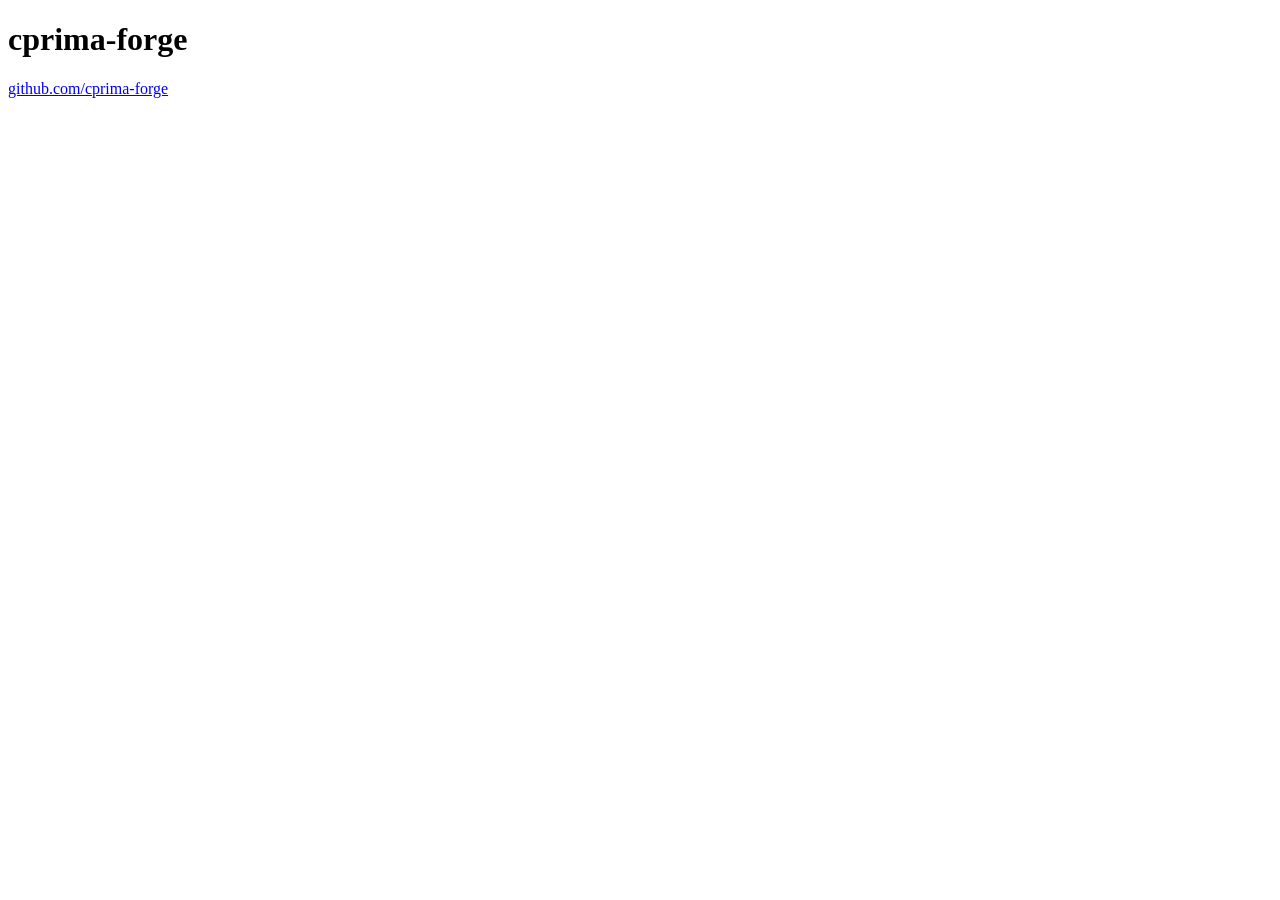
==== index.html @ 1e482875 "Add minimal index page" ====
<!DOCTYPE html>
<html lang="en">
<head>
<meta charset="utf-8">
<title>cprima-forge</title>
</head>
<body>
<h1>cprima-forge</h1>
<p><a href="https://github.com/cprima-forge">github.com/cprima-forge</a></p>
</body>
</html>
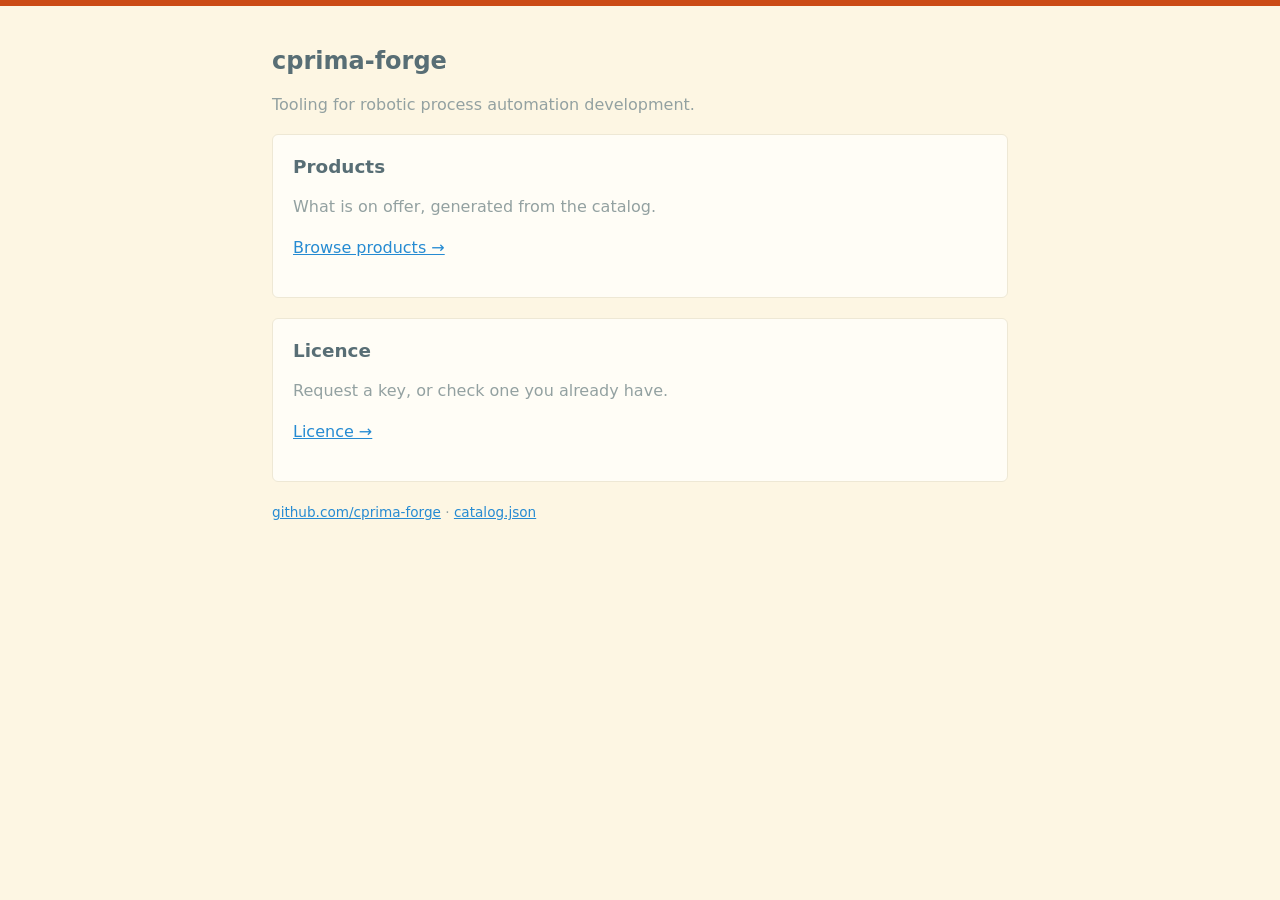
==== commit 4d60c3ec: "Serve the catalog, and a licence request form The site renders data rather than restating it. Produc" ====
--- a/index.html
+++ b/index.html
@@ -1,11 +1,46 @@
 <!DOCTYPE html>
-<html lang="en">
+<!-- data-fa-kit-code enables Pro icons anywhere on the page. The kit code is
+     domain-locked to forge.cprima.net, so it is safe in public HTML — unlike
+     the npm auth token, which must never be committed, and unlike Pro font or
+     dist files, which must never be committed to this repository because it is
+     public and committing them would redistribute them. -->
+<html lang="en" data-fa-kit-code="5df958b77d">
 <head>
 <meta charset="utf-8">
+<meta name="viewport" content="width=device-width, initial-scale=1">
 <title>cprima-forge</title>
+
+<!-- Web Awesome: theme, utilities, native reset, then the autoloader. -->
+<link rel="stylesheet" href="https://ka-p.webawesome.com/kit/9d55e66325f84b80/webawesome@3.12.0/styles/themes/default.css">
+<link rel="stylesheet" href="https://ka-p.webawesome.com/kit/9d55e66325f84b80/webawesome@3.12.0/styles/utilities.css">
+<link rel="stylesheet" href="https://ka-p.webawesome.com/kit/9d55e66325f84b80/webawesome@3.12.0/styles/native.css">
+<script type="module" src="https://ka-p.webawesome.com/kit/9d55e66325f84b80/webawesome@3.12.0/webawesome.loader.js"></script>
+
+<!-- Last, so the identity overrides Web Awesome's defaults rather than the
+     other way round. native.css is a reset and must come before it. -->
+<link rel="stylesheet" href="/assets/site.css">
 </head>
 <body>
-<h1>cprima-forge</h1>
-<p><a href="https://github.com/cprima-forge">github.com/cprima-forge</a></p>
+<main>
+  <h1>cprima-forge</h1>
+  <p class="muted">Tooling for robotic process automation development.</p>
+
+  <article class="card">
+    <h2><i class="fa-solid fa-box-open"></i> Products</h2>
+    <p class="muted">What is on offer, generated from the catalog.</p>
+    <p><a href="/products/">Browse products →</a></p>
+  </article>
+
+  <article class="card">
+    <h2><i class="fa-solid fa-key"></i> Licence</h2>
+    <p class="muted">Request a key, or check one you already have.</p>
+    <p><a href="/licence/">Licence →</a></p>
+  </article>
+
+  <p class="meta">
+    <a href="https://github.com/cprima-forge">github.com/cprima-forge</a>
+    · <a href="/api/v1/catalog.json">catalog.json</a>
+  </p>
+</main>
 </body>
 </html>
--- a/assets/site.css
+++ b/assets/site.css
@@ -0,0 +1,138 @@
+/* cprima-forge visual identity.
+ *
+ * Solarized Light, and an orange rectangle across the top. Both are fixed
+ * points, not defaults to be tuned per page: the bar is the mark people
+ * recognise before they read anything, so it is the same height, the same
+ * colour and in the same place on every page.
+ *
+ * Solarized is a measured palette — its greys are chosen so that background
+ * and foreground hold a constant perceptual relationship. Substituting a
+ * "close enough" hex breaks that, so every colour below is the published
+ * value and none is invented.
+ *
+ * Light only. Solarized Dark is the natural counterpart and is deliberately
+ * NOT wired to prefers-color-scheme here: the identity is the light one, and a
+ * visitor whose OS is in dark mode should still recognise the site.
+ */
+
+:root {
+  /* Solarized, canonical values */
+  --base3:  #fdf6e3;  /* background */
+  --base2:  #eee8d5;  /* background highlight, rules */
+  --base1:  #93a1a1;  /* comments, de-emphasised */
+  --base00: #657b83;  /* body text */
+  --base01: #586e75;  /* emphasised text, headings */
+  --base02: #073642;
+  --orange: #cb4b16;  /* the mark */
+  --blue:   #268bd2;  /* links */
+  --green:  #859900;
+  --red:    #dc322f;
+
+  --bar-height: 6px;
+}
+
+*, *::before, *::after { box-sizing: border-box; }
+
+html { color-scheme: light; }
+
+body {
+  margin: 0;
+  /* Room for the bar, which is fixed so it survives scrolling — a mark that
+     scrolls away stops being a mark. */
+  padding: calc(var(--bar-height) + 2.5rem) 1.25rem 4rem;
+  background: var(--base3);
+  color: var(--base00);
+  font: 16px/1.6 system-ui, -apple-system, "Segoe UI", sans-serif;
+}
+
+body::before {
+  content: "";
+  position: fixed;
+  inset: 0 0 auto 0;
+  height: var(--bar-height);
+  background: var(--orange);
+  z-index: 10;
+}
+
+main { max-width: 46rem; margin: 0 auto; }
+
+h1, h2, h3 { color: var(--base01); line-height: 1.25; }
+h1 { font-size: 1.5rem; margin: 0 0 .25rem; }
+h2 { font-size: 1.15rem; margin: 0 0 .35rem; }
+
+a { color: var(--blue); }
+a:hover { color: var(--orange); }
+
+.muted { color: var(--base1); }
+
+.card {
+  border: 1px solid var(--base2);
+  border-radius: 6px;
+  background: #fffdf6;      /* a shade above base3, so cards lift off the page */
+  padding: 1.25rem;
+  margin: 0 0 1.25rem;
+}
+
+.rule { border: 0; border-top: 1px solid var(--base2); margin: .9rem 0; }
+
+/* Offers stack inside a product card, separated rather than boxed again —
+   nesting a border inside a border reads as two unrelated things. */
+.offer { border-top: 1px solid var(--base2); padding-top: .9rem; margin-top: .9rem; }
+.offer:first-of-type { border-top: 0; padding-top: 0; margin-top: 0; }
+
+.row { display: flex; align-items: baseline; gap: .6rem; flex-wrap: wrap; }
+.name { font-weight: 600; color: var(--base01); }
+.price { font-variant-numeric: tabular-nums; }
+
+.tag {
+  font-size: .72rem;
+  text-transform: uppercase;
+  letter-spacing: .04em;
+  border: 1px solid var(--base2);
+  border-radius: 99px;
+  padding: .1rem .5rem;
+  color: var(--base1);
+}
+
+ul { margin: .5rem 0 0; padding-left: 1.1rem; }
+li { margin: .15rem 0; }
+
+.meta { color: var(--base1); font-size: .85rem; margin-top: .5rem; }
+
+.error {
+  border: 1px solid var(--red);
+  border-left-width: 3px;
+  border-radius: 6px;
+  padding: 1rem;
+  color: var(--red);
+}
+
+label { display: block; font-weight: 600; color: var(--base01); margin: 0 0 .3rem; }
+
+input, select, button {
+  font: inherit;
+  border-radius: 4px;
+  border: 1px solid var(--base2);
+  padding: .5rem .6rem;
+  background: #fffdf6;
+  color: var(--base00);
+}
+
+input:focus, select:focus, button:focus-visible {
+  outline: 2px solid var(--orange);
+  outline-offset: 1px;
+}
+
+button {
+  background: var(--orange);
+  border-color: var(--orange);
+  color: var(--base3);
+  cursor: pointer;
+  font-weight: 600;
+}
+
+button:disabled { opacity: .55; cursor: not-allowed; }
+
+code, pre, .key {
+  font-family: ui-monospace, SFMono-Regular, "Cascadia Mono", Consolas, monospace;
+}
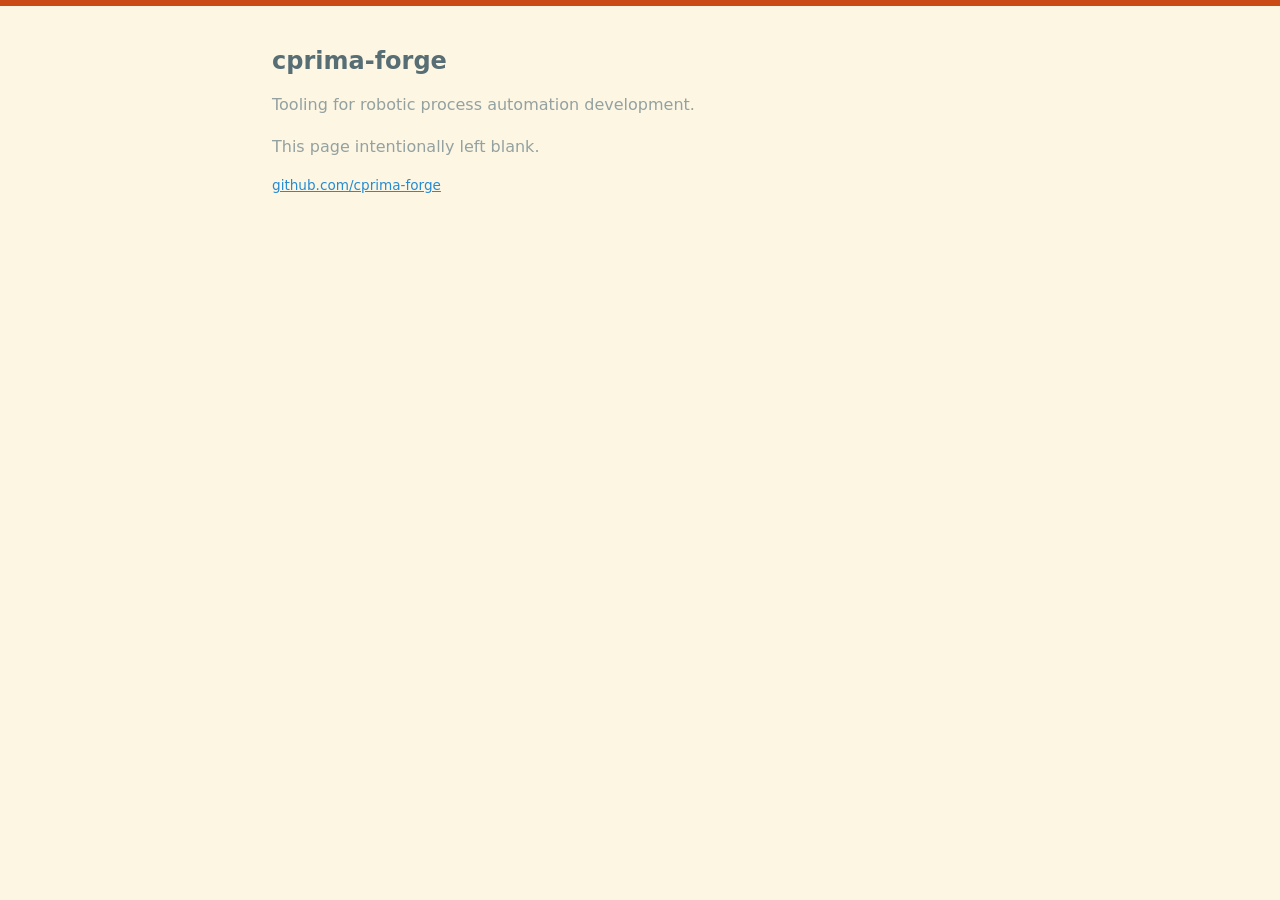
==== commit c9b3f968: "Withdraw the catalog and key-request presentation All three pages now say "This page intentionally l" ====
--- a/index.html
+++ b/index.html
@@ -25,21 +25,39 @@
   <h1>cprima-forge</h1>
   <p class="muted">Tooling for robotic process automation development.</p>
 
-  <article class="card">
-    <h2><i class="fa-solid fa-box-open"></i> Products</h2>
-    <p class="muted">What is on offer, generated from the catalog.</p>
-    <p><a href="/products/">Browse products →</a></p>
-  </article>
+  <p class="muted">This page intentionally left blank.</p>
 
-  <article class="card">
-    <h2><i class="fa-solid fa-key"></i> Licence</h2>
-    <p class="muted">Request a key, or check one you already have.</p>
-    <p><a href="/licence/">Licence →</a></p>
-  </article>
+  <!--
+    THE PRODUCT AND LICENCE CARDS ARE WITHDRAWN, DELIBERATELY AND TEMPORARILY.
+
+    This page is the `homepage` in the published extension's marketplace
+    listing, so it is where a curious user arrives — not /products/. Leaving
+    "Browse products →" and "Licence →" here would invite exactly the poking
+    around the withdrawal is meant to prevent, and would land them on two pages
+    that now say nothing.
+
+    The catalog.json link goes too. The file is STILL SERVED, because
+    keygen_sync.py reads it as the published contract and removing it breaks the
+    tooling rather than protecting anything — but there is no reason to point a
+    person at it.
+
+    Restore all three when the service is attended again.
+
+    <article class="card">
+      <h2>Products</h2>
+      <p class="muted">What is on offer, generated from the catalog.</p>
+      <p><a href="/products/">Browse products</a></p>
+    </article>
+
+    <article class="card">
+      <h2>Licence</h2>
+      <p class="muted">Request a key, or check one you already have.</p>
+      <p><a href="/licence/">Licence</a></p>
+    </article>
+  -->
 
   <p class="meta">
     <a href="https://github.com/cprima-forge">github.com/cprima-forge</a>
-    · <a href="/api/v1/catalog.json">catalog.json</a>
   </p>
 </main>
 </body>
